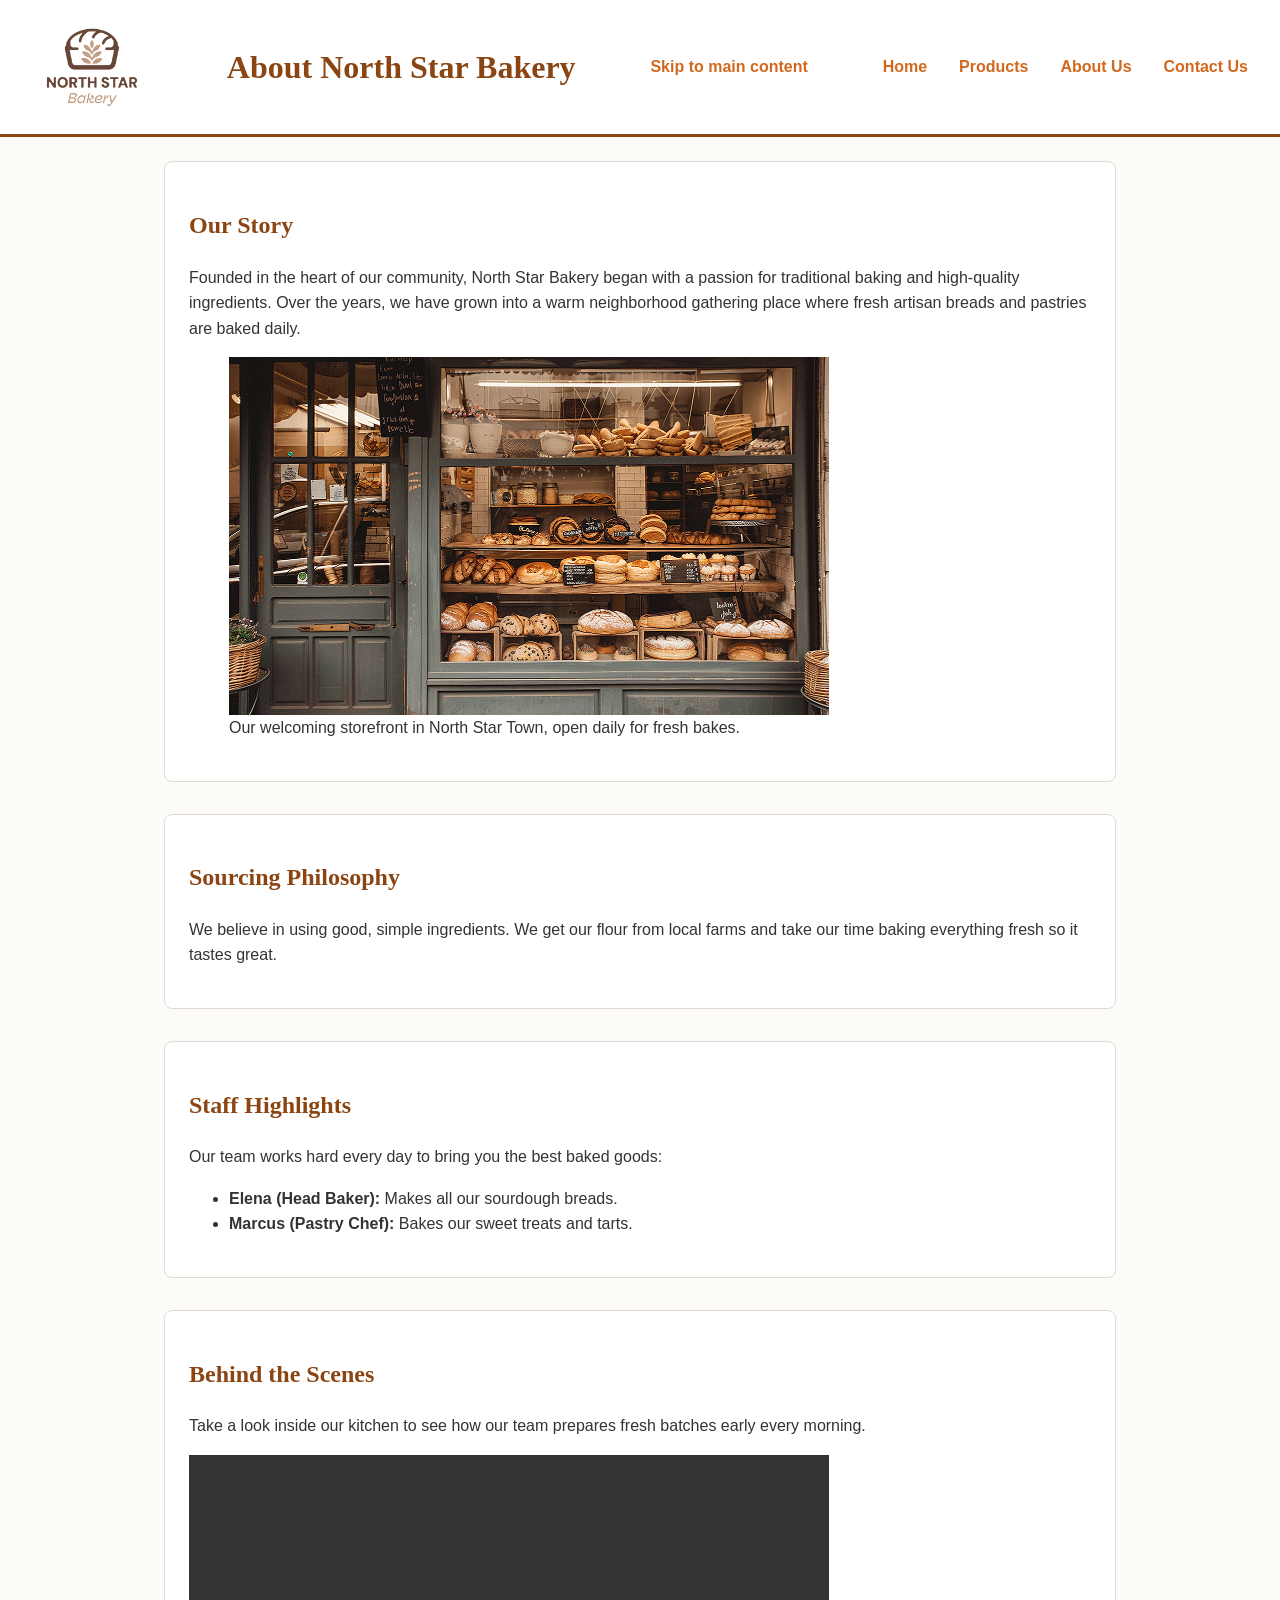
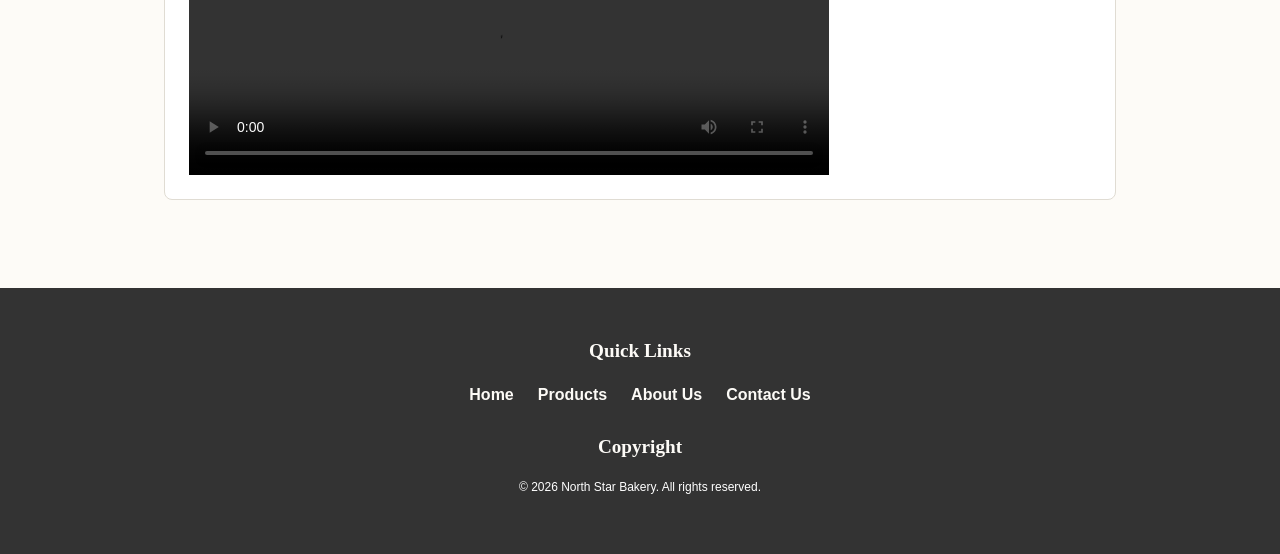
==== about.html @ 22054001 "Finished up changes for Touchstone 3" ====
<!DOCTYPE html>
<html lang="en">
<head>
    <meta charset="UTF-8">
    <title>About Us - North Star Bakery</title>
    <link rel="stylesheet" href="css/main.css">
</head>
<body>
    <header id="site-header" aria-label="Site Header">
        <a href="index.html" id="header-logo-link">
            <img src="assets/images/bakery-logo_c.png" alt="North Star Bakery Logo" width="120" height="120">
        </a>
        <h1>About North Star Bakery</h1>
        <a href="#main-content" id="skip-link">Skip to main content</a>
        <nav id="primary-navigation" aria-label="Primary Navigation">
            <ul>
                <li><a href="index.html">Home</a></li>
                <li><a href="products.html">Products</a></li>
                <li><a href="about.html" aria-current="page">About Us</a></li>
                <li><a href="contact.html">Contact Us</a></li>
            </ul>
        </nav>
    </header>

    <main id="main-content" aria-label="Main Content">
        <section id="story-section" aria-labelledby="story-heading">
            <h2 id="story-heading">Our Story</h2>
            <p>Founded in the heart of our community, North Star Bakery began with a passion for traditional baking and high-quality ingredients. Over the years, we have grown into a warm neighborhood gathering place where fresh artisan breads and pastries are baked daily.</p>
            
            <figure id="storefront-figure">
                <picture id="storefront-picture">
                    <img src="assets/images/bakery-storefront_c.png" alt="Warm and inviting storefront exterior of North Star Bakery" width="600">
                </picture>
                <figcaption>Our welcoming storefront in North Star Town, open daily for fresh bakes.</figcaption>
            </figure>
        </section>

        <section id="sourcing-section" aria-labelledby="sourcing-heading">
            <h2 id="sourcing-heading">Sourcing Philosophy</h2>
            <p>We believe in using good, simple ingredients. We get our flour from local farms and take our time baking everything fresh so it tastes great.</p>
        </section>

        <section id="staff-section" aria-labelledby="staff-heading">
            <h2 id="staff-heading">Staff Highlights</h2>
            <p>Our team works hard every day to bring you the best baked goods:</p>
            <ul>
                <li><strong>Elena (Head Baker):</strong> Makes all our sourdough breads.</li>
                <li><strong>Marcus (Pastry Chef):</strong> Bakes our sweet treats and tarts.</li>
            </ul>
        </section>

        <section id="behind-scenes-section" aria-labelledby="video-heading">
            <h2 id="video-heading">Behind the Scenes</h2>
            <p>Take a look inside our kitchen to see how our team prepares fresh batches early every morning.</p>
            
            <video src="assets/media/bakery-behind-scenes_c.mp4" controls width="640" height="360" preload="metadata" aria-labelledby="video-heading">
                Your browser does not support the video format.
            </video>
        </section>
    </main>

    <footer id="site-footer" aria-label="Site Footer">
        <section id="footer-navigation-section" aria-labelledby="footer-nav-heading">
            <h2 id="footer-nav-heading">Quick Links</h2>
            <nav id="secondary-navigation" aria-label="Footer Navigation">
                <ul>
                    <li><a href="index.html">Home</a></li>
                    <li><a href="products.html">Products</a></li>
                    <li><a href="about.html">About Us</a></li>
                    <li><a href="contact.html">Contact Us</a></li>
                </ul>
            </nav>
        </section>

        <section id="footer-copyright-section" aria-labelledby="footer-copyright-heading">
            <h2 id="footer-copyright-heading">Copyright</h2>
            <p id="copyright-text">&copy; 2026 North Star Bakery. All rights reserved.</p>
        </section>
    </footer>
</body>
</html>
---- css/main.css ----
* {
    box-sizing: border-box;
}

body {
    font-family: Arial, Helvetica, sans-serif;
    background-color: #fdfbf7;
    color: #333333;
    line-height: 1.6;
    margin: 0;
    padding: 0;
}

h1, h2, h3, legend {
    font-family: Georgia, "Times New Roman", serif;
    color: #8b4513;
}

a {
    color: #d2691e;
    text-decoration: none;
    font-weight: bold;
}

a:hover {
    text-decoration: underline;
}

img, video, picture {
    max-width: 100%;
    height: auto;
    display: block;
}

header {
    background-color: #ffffff;
    padding: 1.5rem;
    text-align: center;
    border-bottom: 3px solid #8b4513;
}

nav ul {
    list-style: none;
    padding: 0;
    margin: 1rem 0 0 0;
    display: flex;
    flex-direction: column;
    gap: 1rem;
}

main {
    padding: 1.5rem;
    max-width: 1000px;
    margin: 0 auto;
}

section, fieldset {
    margin-bottom: 2rem;
    padding: 1.5rem;
    background-color: #ffffff;
    border: 1px solid #e0dcd3;
    border-radius: 8px;
}

fieldset {
    border: 2px solid #8b4513;
}

form p {
    display: flex;
    flex-direction: column;
    margin-bottom: 1rem;
}

input, select, textarea {
    padding: 0.5rem;
    border: 1px solid #ccc;
    border-radius: 4px;
    font-family: Arial, Helvetica, sans-serif;
}

button {
    background-color: #8b4513;
    color: #ffffff;
    padding: 0.75rem 1.5rem;
    border: none;
    border-radius: 4px;
    cursor: pointer;
    font-size: 1rem;
    font-weight: bold;
}

button:hover {
    background-color: #d2691e;
}

footer {
    background-color: #333333;
    color: #ffffff;
    text-align: center;
    padding: 2rem 1rem;
    margin-top: 2rem;
}

footer a {
    color: #fdfbf7;
}

footer nav ul {
    flex-direction: row;
    justify-content: center;
    gap: 1.5rem;
    flex-wrap: wrap;
}
footer section {
    background-color: transparent;
    border: none;
    padding: 0;
    margin-bottom: 1.5rem;
}

footer h2 {
    color: #fdfbf7;
    font-size: 1.2rem;
}

#copyright-text {
    font-size: 0.75rem;
}

@media (min-width: 768px) {
    header {
        display: flex;
        justify-content: space-between;
        align-items: center;
        padding: 1rem 2rem;
        text-align: left;
    }

    nav ul {
        flex-direction: row;
        margin: 0;
        gap: 2rem;
    }

    form {
        max-width: 600px;
    }
}
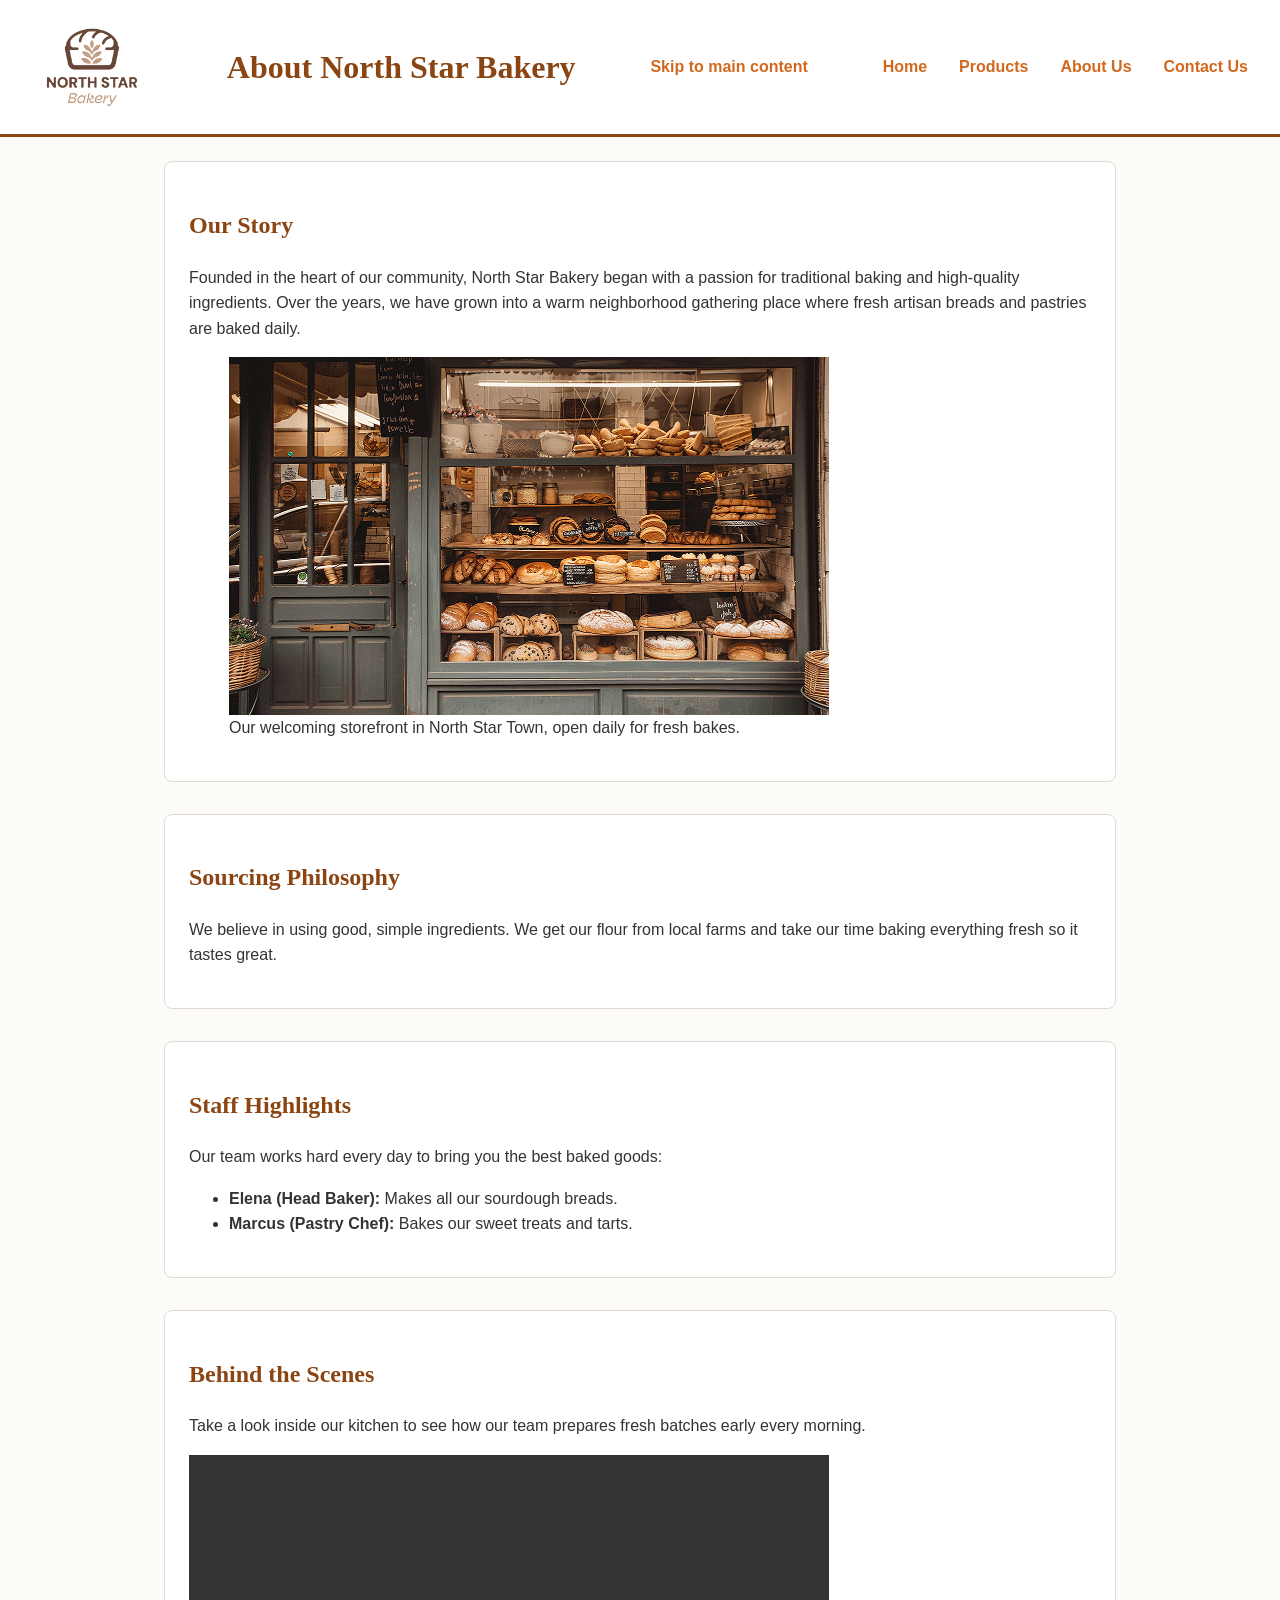
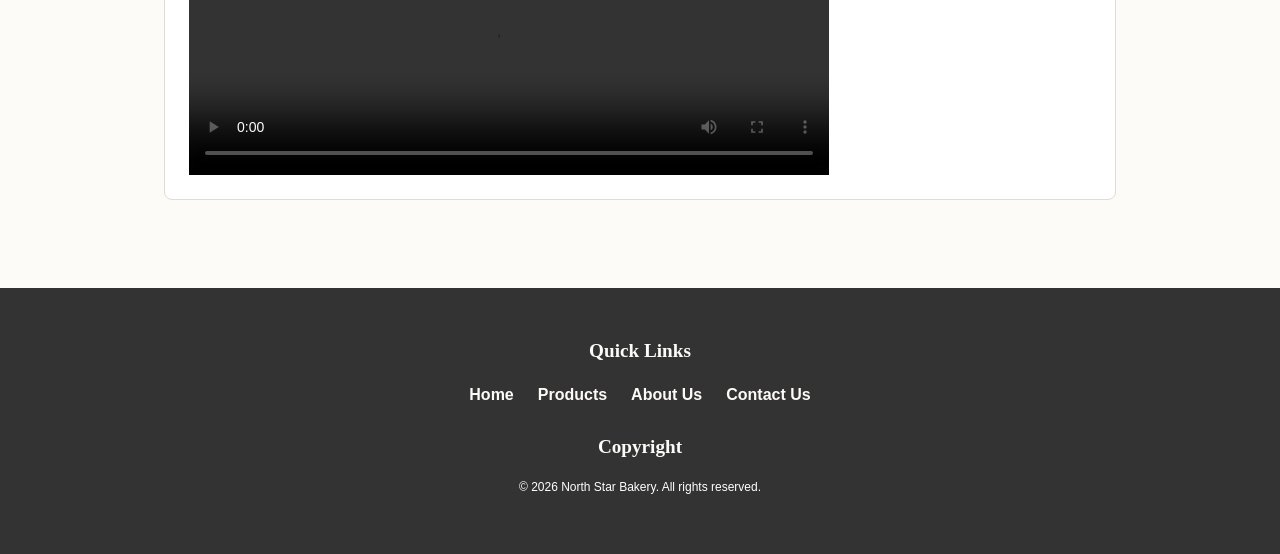
==== commit 85d9f8b5: "Added JavaScript functionality" ====
--- a/about.html
+++ b/about.html
@@ -3,7 +3,7 @@
 <head>
     <meta charset="UTF-8">
     <title>About Us - North Star Bakery</title>
-    <link rel="stylesheet" href="css/main.css">
+    <link rel="stylesheet" href="assets/css/main.css">
 </head>
 <body>
     <header id="site-header" aria-label="Site Header">
@@ -77,5 +77,6 @@
             <p id="copyright-text">&copy; 2026 North Star Bakery. All rights reserved.</p>
         </section>
     </footer>
+    <script src="assets/js/main.js"></script>
 </body>
 </html>
--- a/assets/css/main.css
+++ b/assets/css/main.css
@@ -0,0 +1,149 @@
+* {
+    box-sizing: border-box;
+}
+
+body {
+    font-family: Arial, Helvetica, sans-serif;
+    background-color: #fdfbf7;
+    color: #333333;
+    line-height: 1.6;
+    margin: 0;
+    padding: 0;
+}
+
+h1, h2, h3, legend {
+    font-family: Georgia, "Times New Roman", serif;
+    color: #8b4513;
+}
+
+a {
+    color: #d2691e;
+    text-decoration: none;
+    font-weight: bold;
+}
+
+a:hover {
+    text-decoration: underline;
+}
+
+img, video, picture {
+    max-width: 100%;
+    height: auto;
+    display: block;
+}
+
+header {
+    background-color: #ffffff;
+    padding: 1.5rem;
+    text-align: center;
+    border-bottom: 3px solid #8b4513;
+}
+
+nav ul {
+    list-style: none;
+    padding: 0;
+    margin: 1rem 0 0 0;
+    display: flex;
+    flex-direction: column;
+    gap: 1rem;
+}
+
+main {
+    padding: 1.5rem;
+    max-width: 1000px;
+    margin: 0 auto;
+}
+
+section, fieldset {
+    margin-bottom: 2rem;
+    padding: 1.5rem;
+    background-color: #ffffff;
+    border: 1px solid #e0dcd3;
+    border-radius: 8px;
+}
+
+fieldset {
+    border: 2px solid #8b4513;
+}
+
+form p {
+    display: flex;
+    flex-direction: column;
+    margin-bottom: 1rem;
+}
+
+input, select, textarea {
+    padding: 0.5rem;
+    border: 1px solid #ccc;
+    border-radius: 4px;
+    font-family: Arial, Helvetica, sans-serif;
+}
+
+button {
+    background-color: #8b4513;
+    color: #ffffff;
+    padding: 0.75rem 1.5rem;
+    border: none;
+    border-radius: 4px;
+    cursor: pointer;
+    font-size: 1rem;
+    font-weight: bold;
+}
+
+button:hover {
+    background-color: #d2691e;
+}
+
+footer {
+    background-color: #333333;
+    color: #ffffff;
+    text-align: center;
+    padding: 2rem 1rem;
+    margin-top: 2rem;
+}
+
+footer a {
+    color: #fdfbf7;
+}
+
+footer nav ul {
+    flex-direction: row;
+    justify-content: center;
+    gap: 1.5rem;
+    flex-wrap: wrap;
+}
+footer section {
+    background-color: transparent;
+    border: none;
+    padding: 0;
+    margin-bottom: 1.5rem;
+}
+
+footer h2 {
+    color: #fdfbf7;
+    font-size: 1.2rem;
+}
+
+#copyright-text {
+    font-size: 0.75rem;
+}
+
+@media (min-width: 768px) {
+    header {
+        display: flex;
+        justify-content: space-between;
+        align-items: center;
+        padding: 1rem 2rem;
+        text-align: left;
+    }
+
+    nav ul {
+        flex-direction: row;
+        margin: 0;
+        gap: 2rem;
+    }
+
+    form {
+        max-width: 600px;
+    }
+}
